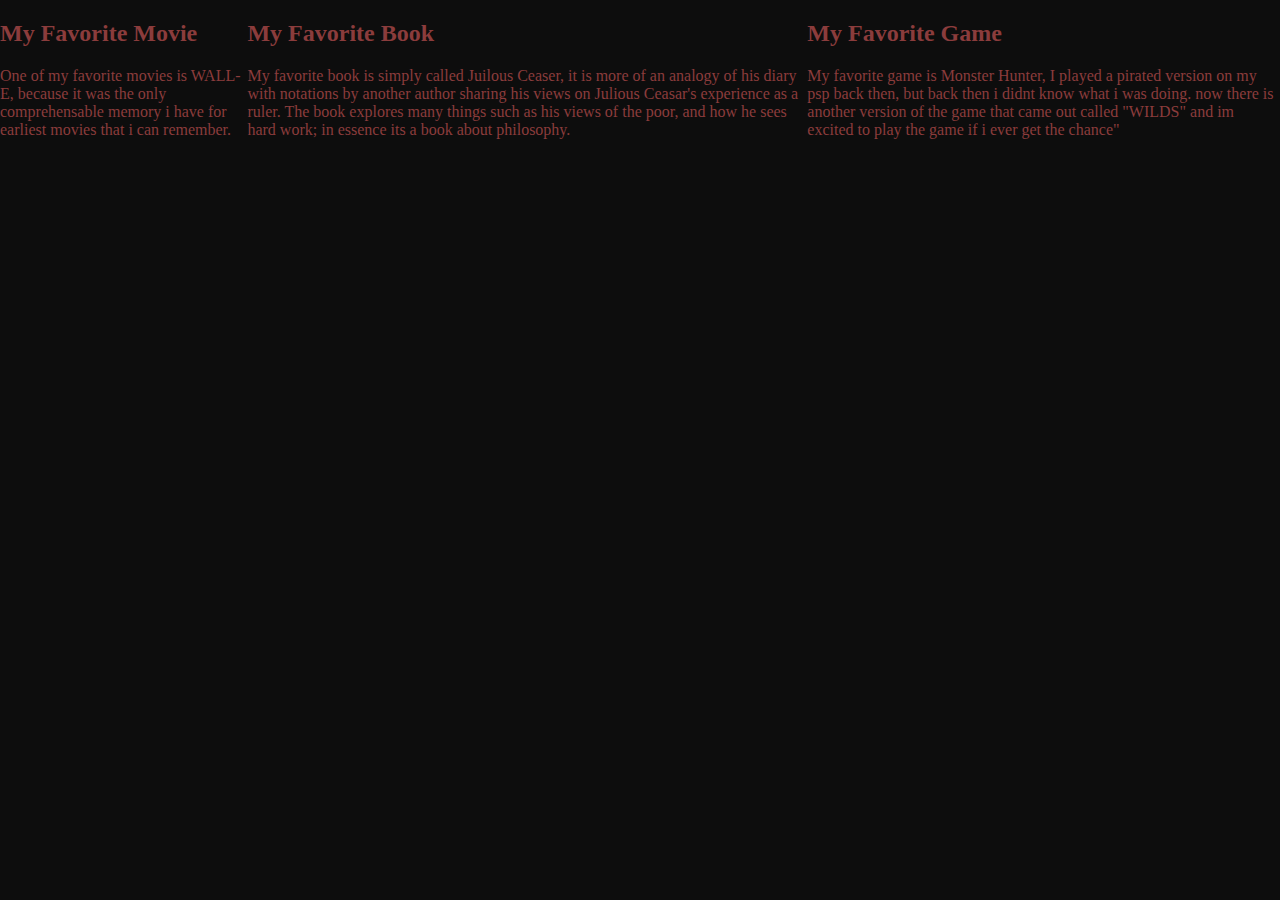
==== index.html @ e8ded06c "i forgot to link the stylesheet onto the index file" ====
<!DOCTYPE html>
<html lang="en">
<head>
	<meta charset="UTF-8">
	<meta name="viewport" content="width=device-width, initial-scale=1.0">
	<title>My Favorites </title>
	<link rel="stylesheet" href="style.css">
</head>
<body>

	<section class="movie">
		<h2>My Favorite Movie</h2>
		<p>One of my favorite movies is WALL-E, because it was the only comprehensable memory i have for earliest movies that i can remember.</p>
	</section>


	<section class="book">
		<h2>My Favorite Book</h2>
		<p>My favorite book is simply called Juilous Ceaser, it is more of an analogy of his diary with notations by another author sharing his views on Julious Ceasar's experience as a ruler. The book explores many things such as his views of the poor, and how he sees hard work; in essence its a book about philosophy.</p>
	</section>

	<section class="game">
		<h2>My Favorite Game</h2>
		<p>My favorite game is Monster Hunter, I played a pirated version on my psp back then, but back then i didnt know what i was doing. now there is another version of the game that came out called "WILDS" and im excited to play the game if i ever get the chance"</p>
	</section>
</body>
</html>
---- style.css ----
body {
    margin: 0;
    padding: 0;
    display: flex;
    align-items: center;
    justify-content: center;
    background-color: #0d0d0d;
    color: #8b3c3c;
}
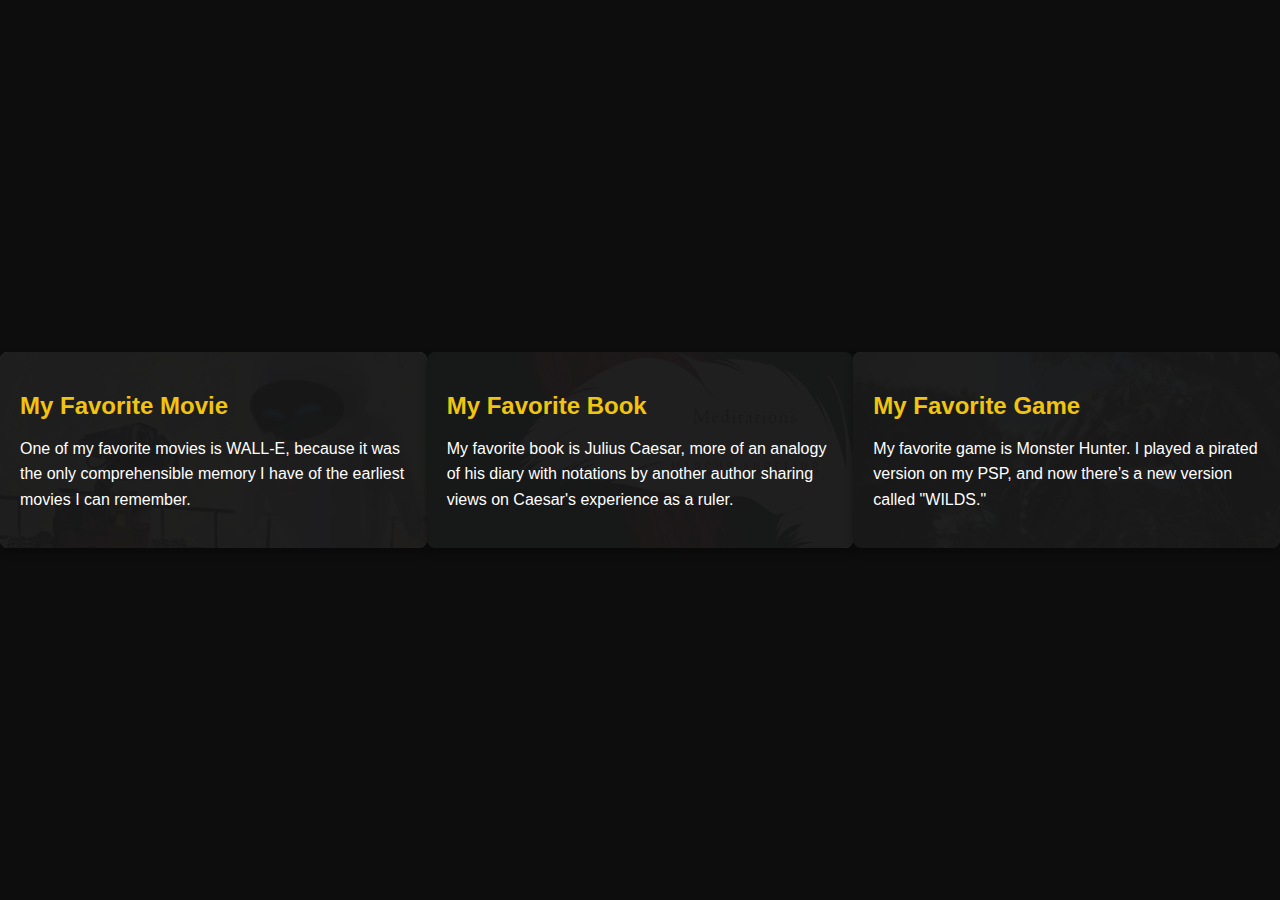
==== commit 1353e61d: "Created a folder to hold onto images i wanted to use for the website" ====
--- a/index.html
+++ b/index.html
@@ -3,26 +3,28 @@
 <head>
 	<meta charset="UTF-8">
 	<meta name="viewport" content="width=device-width, initial-scale=1.0">
-	<title>My Favorites </title>
+	<title>My Favorites</title>
 	<link rel="stylesheet" href="style.css">
 </head>
 <body>
 
 	<section class="movie">
+		<img src="photos/walle.jpg" alt="Favorite Movie"> 
 		<h2>My Favorite Movie</h2>
-		<p>One of my favorite movies is WALL-E, because it was the only comprehensable memory i have for earliest movies that i can remember.</p>
+		<p>One of my favorite movies is WALL-E, because it was the only comprehensible memory I have of the earliest movies I can remember.</p>
 	</section>
 
-
 	<section class="book">
+		<img src="photos/marcA.jpg" alt="Favorite Book">
 		<h2>My Favorite Book</h2>
-		<p>My favorite book is simply called Juilous Ceaser, it is more of an analogy of his diary with notations by another author sharing his views on Julious Ceasar's experience as a ruler. The book explores many things such as his views of the poor, and how he sees hard work; in essence its a book about philosophy.</p>
+		<p>My favorite book is Julius Caesar, more of an analogy of his diary with notations by another author sharing views on Caesar's experience as a ruler.</p>
 	</section>
 
 	<section class="game">
+		<img src="photos/anjanath-monster-hunter-world-large-monster.jpg" alt="Favorite Game">
 		<h2>My Favorite Game</h2>
-		<p>My favorite game is Monster Hunter, I played a pirated version on my psp back then, but back then i didnt know what i was doing. now there is another version of the game that came out called "WILDS" and im excited to play the game if i ever get the chance"</p>
+		<p>My favorite game is Monster Hunter. I played a pirated version on my PSP, and now there’s a new version called "WILDS."</p>
 	</section>
+
 </body>
 </html>
-
--- a/style.css
+++ b/style.css
@@ -5,5 +5,52 @@
     align-items: center;
     justify-content: center;
     background-color: #0d0d0d;
-    color: #8b3c3c;
-}+    color: #fff;
+    min-height: 100vh;
+    font-family: Arial, sans-serif;
+}
+
+/* Section styling */
+section {
+    position: relative;
+    width: 80%;
+    max-width: 800px;
+    padding: 20px;
+    margin: 20px 0;
+    background-color: rgba(26, 26, 26, 0.9);
+    border-radius: 8px;
+    box-shadow: 0 4px 8px rgba(0, 0, 0, 0.3);
+    overflow: hidden; /* Ensures images stay within the section */
+}
+
+/* Image styling */
+section img {
+    position: absolute;
+    top: 0;
+    left: 0;
+    width: 100%;
+    height: 100%;
+    object-fit: cover;
+    opacity: 0.3;
+    z-index: -1;
+    transition: all 0.5s ease;
+}
+
+/* Hover effect to expand image */
+section:hover img {
+    transform: scale(1.2); /* Expands the image */
+    opacity: 0.6; /* Increases image visibility */
+}
+
+/* Headings */
+h2 {
+    margin-bottom: 10px;
+    color: #f1c40f; /* Adds a highlight color for headings */
+}
+
+/* Paragraph styling */
+p {
+    line-height: 1.6;
+    font-size: 16px;
+    z-index: 1; /* Keeps text on top */
+}
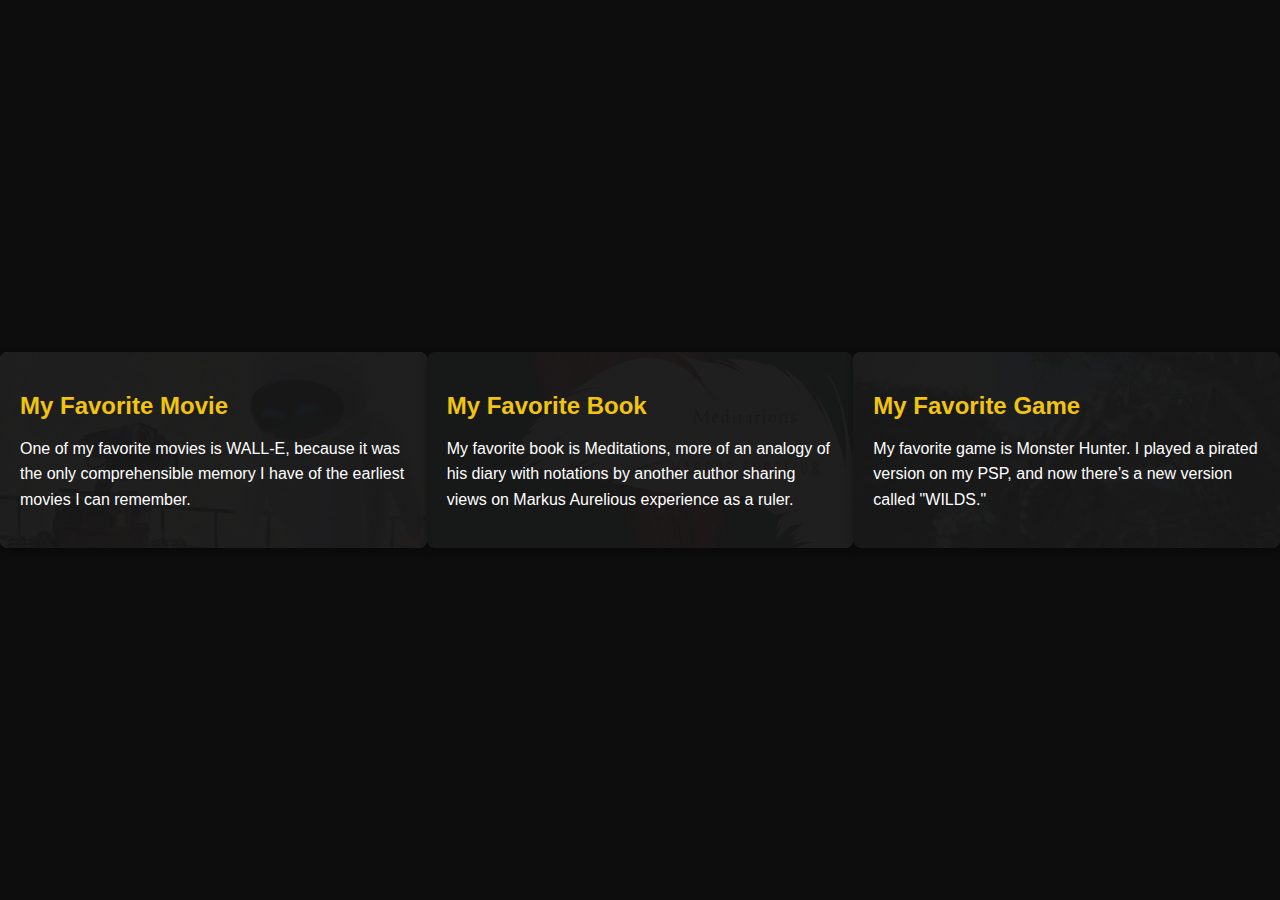
==== commit 4ad0ed81: "Small adjustment about my favorite book, its not a book about julious ceaser, its a book about marku" ====
--- a/index.html
+++ b/index.html
@@ -17,7 +17,7 @@
 	<section class="book">
 		<img src="photos/marcA.jpg" alt="Favorite Book">
 		<h2>My Favorite Book</h2>
-		<p>My favorite book is Julius Caesar, more of an analogy of his diary with notations by another author sharing views on Caesar's experience as a ruler.</p>
+		<p>My favorite book is Meditations, more of an analogy of his diary with notations by another author sharing views on Markus Aurelious experience as a ruler.</p>
 	</section>
 
 	<section class="game">
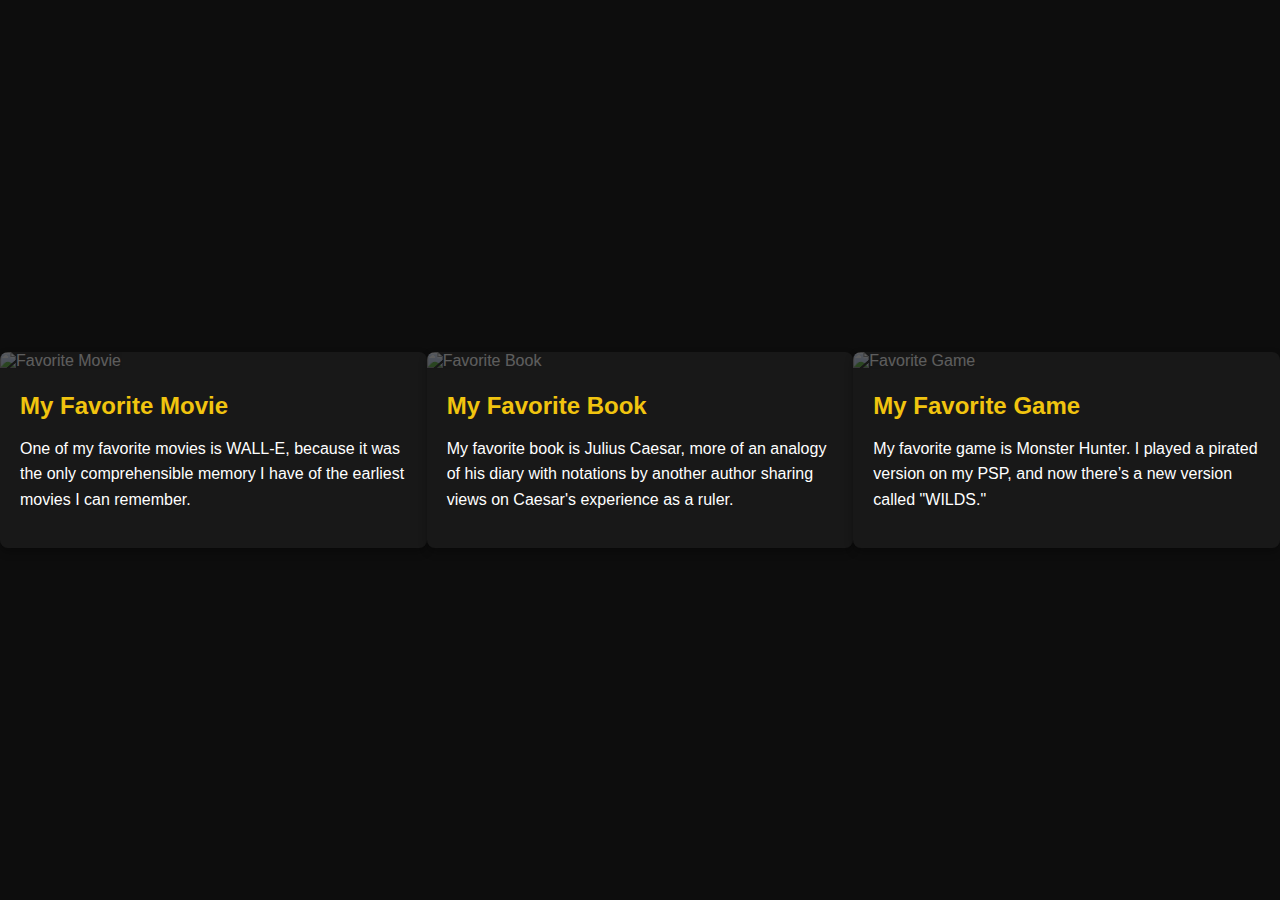
==== commit fe4cbd9f: "added a div class on each section, which is used  for the class='text-overlay'; This is used to add " ====
--- a/index.html
+++ b/index.html
@@ -9,21 +9,27 @@
 <body>
 
 	<section class="movie">
-		<img src="photos/walle.jpg" alt="Favorite Movie"> 
-		<h2>My Favorite Movie</h2>
-		<p>One of my favorite movies is WALL-E, because it was the only comprehensible memory I have of the earliest movies I can remember.</p>
+		<img src="photos/movie.jpg" alt="Favorite Movie"> <!-- Use relative path -->
+		<div class="text-overlay">
+			<h2>My Favorite Movie</h2>
+			<p>One of my favorite movies is WALL-E, because it was the only comprehensible memory I have of the earliest movies I can remember.</p>
+		</div>
 	</section>
 
 	<section class="book">
-		<img src="photos/marcA.jpg" alt="Favorite Book">
-		<h2>My Favorite Book</h2>
-		<p>My favorite book is Meditations, more of an analogy of his diary with notations by another author sharing views on Markus Aurelious experience as a ruler.</p>
+		<img src="photos/book.jpg" alt="Favorite Book">
+		<div class="text-overlay">
+			<h2>My Favorite Book</h2>
+			<p>My favorite book is Julius Caesar, more of an analogy of his diary with notations by another author sharing views on Caesar's experience as a ruler.</p>
+		</div>
 	</section>
 
 	<section class="game">
-		<img src="photos/anjanath-monster-hunter-world-large-monster.jpg" alt="Favorite Game">
-		<h2>My Favorite Game</h2>
-		<p>My favorite game is Monster Hunter. I played a pirated version on my PSP, and now there’s a new version called "WILDS."</p>
+		<img src="photos/game.jpg" alt="Favorite Game">
+		<div class="text-overlay">
+			<h2>My Favorite Game</h2>
+			<p>My favorite game is Monster Hunter. I played a pirated version on my PSP, and now there’s a new version called "WILDS."</p>
+		</div>
 	</section>
 
 </body>
--- a/style.css
+++ b/style.css
@@ -1,3 +1,4 @@
+/* General body styling */
 body {
     margin: 0;
     padding: 0;
@@ -8,6 +9,7 @@
     color: #fff;
     min-height: 100vh;
     font-family: Arial, sans-serif;
+    overflow-x: hidden; /* Prevents horizontal scroll when hovering */
 }
 
 /* Section styling */
@@ -20,10 +22,11 @@
     background-color: rgba(26, 26, 26, 0.9);
     border-radius: 8px;
     box-shadow: 0 4px 8px rgba(0, 0, 0, 0.3);
-    overflow: hidden; /* Ensures images stay within the section */
+    overflow: hidden;
+    z-index: 1; /* Keeps the section text above the image */
 }
 
-/* Image styling */
+/* Image styling for the initial view */
 section img {
     position: absolute;
     top: 0;
@@ -36,21 +39,33 @@
     transition: all 0.5s ease;
 }
 
-/* Hover effect to expand image */
+/* Hover effect to make the image expand to the full screen */
 section:hover img {
-    transform: scale(1.2); /* Expands the image */
-    opacity: 0.6; /* Increases image visibility */
+    position: fixed; /* Makes the image cover the entire screen */
+    top: 0;
+    left: 0;
+    width: 100vw; /* Full width of the viewport */
+    height: 100vh; /* Full height of the viewport */
+    opacity: 0.7; /* Increase opacity on hover */
+    z-index: 1000; /* Brings the image on top of everything */
+    transition: all 0.5s ease;
 }
 
 /* Headings */
 h2 {
     margin-bottom: 10px;
-    color: #f1c40f; /* Adds a highlight color for headings */
+    color: #f1c40f;
 }
 
 /* Paragraph styling */
 p {
     line-height: 1.6;
     font-size: 16px;
-    z-index: 1; /* Keeps text on top */
+    z-index: 1;
 }
+
+/* Ensuring text stays on top during hover */
+section:hover h2, section:hover p {
+    z-index: 1001;
+    position: relative;
+}
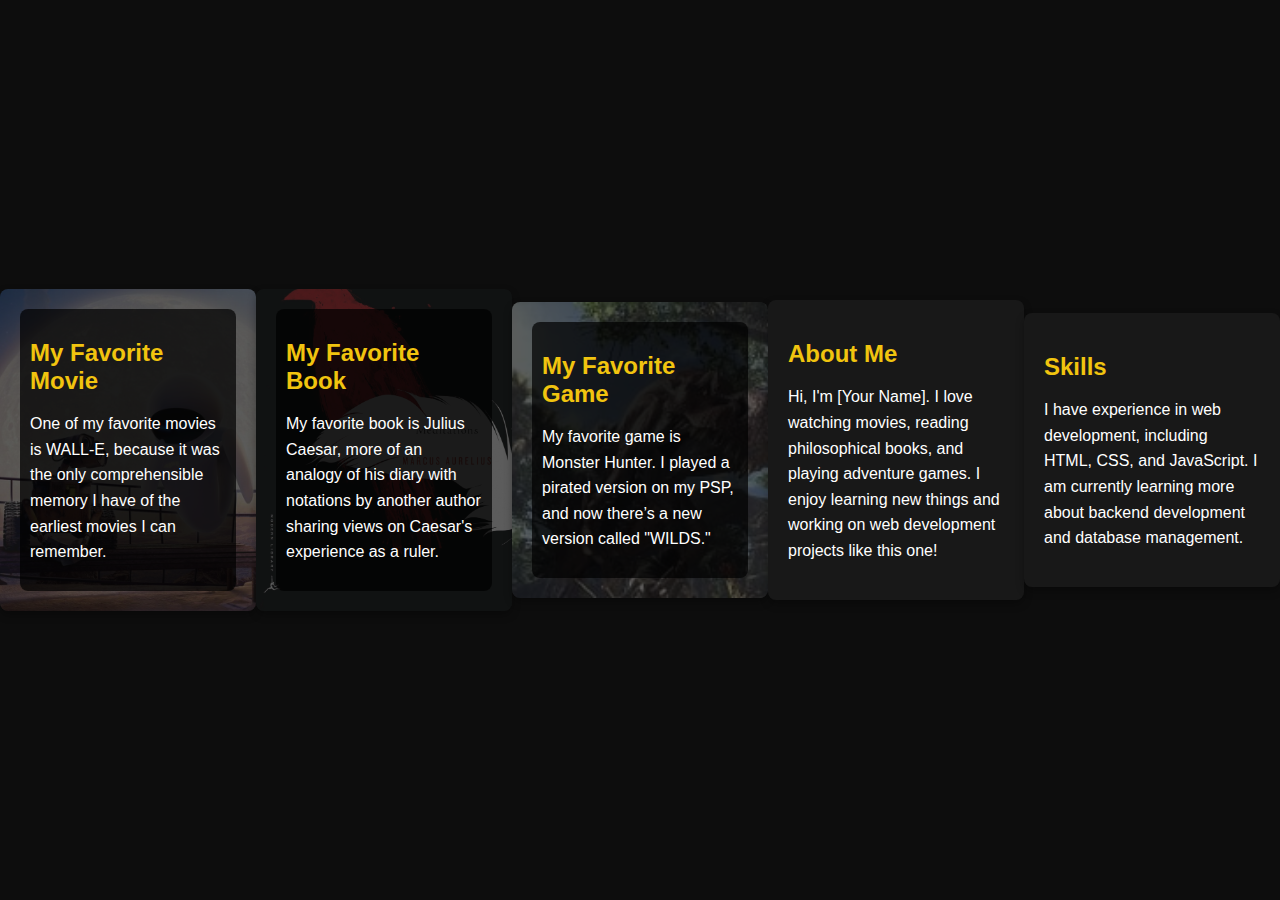
==== commit bbc7a54a: "For the About me and Skills, i wanted to create a drop down section for the information when you cli" ====
--- a/index.html
+++ b/index.html
@@ -8,8 +8,9 @@
 </head>
 <body>
 
+	<!-- Existing Sections -->
 	<section class="movie">
-		<img src="photos/movie.jpg" alt="Favorite Movie"> <!-- Use relative path -->
+		<img src="photos/movie.jpg" alt="Favorite Movie">
 		<div class="text-overlay">
 			<h2>My Favorite Movie</h2>
 			<p>One of my favorite movies is WALL-E, because it was the only comprehensible memory I have of the earliest movies I can remember.</p>
@@ -32,5 +33,23 @@
 		</div>
 	</section>
 
+	<!-- New Sections -->
+
+	<section class="dropdown">
+		<h2 class="dropdown-header">About Me</h2>
+		<div class="dropdown-content">
+			<p>Hi, I'm [Your Name]. I love watching movies, reading philosophical books, and playing adventure games. I enjoy learning new things and working on web development projects like this one!</p>
+		</div>
+	</section>
+
+	<section class="dropdown">
+		<h2 class="dropdown-header">Skills</h2>
+		<div class="dropdown-content">
+			<p>I have experience in web development, including HTML, CSS, and JavaScript. I am currently learning more about backend development and database management.</p>
+		</div>
+	</section>
+
+	<!-- Link the external JS file here -->
+	<script src="dropdown.js"></script>
 </body>
 </html>
--- a/style.css
+++ b/style.css
@@ -24,6 +24,7 @@
     box-shadow: 0 4px 8px rgba(0, 0, 0, 0.3);
     overflow: hidden;
     z-index: 1; /* Keeps the section text above the image */
+    transition: all 0.5s ease; /* Transition for smooth resizing */
 }
 
 /* Image styling for the initial view */
@@ -51,6 +52,21 @@
     transition: all 0.5s ease;
 }
 
+/* Dark background behind text when hovering */
+section .text-overlay {
+    position: relative;
+    background-color: rgba(0, 0, 0, 0.7); /* Dark background with opacity */
+    padding: 10px;
+    border-radius: 8px;
+    transition: all 0.5s ease;
+}
+
+/* Ensuring text overlay stays on top when hovered */
+section:hover .text-overlay {
+    z-index: 1001;
+    position: relative;
+}
+
 /* Headings */
 h2 {
     margin-bottom: 10px;
@@ -64,7 +80,7 @@
     z-index: 1;
 }
 
-/* Ensuring text stays on top during hover */
+/* Ensure the text overlay disappears when not hovering */
 section:hover h2, section:hover p {
     z-index: 1001;
     position: relative;
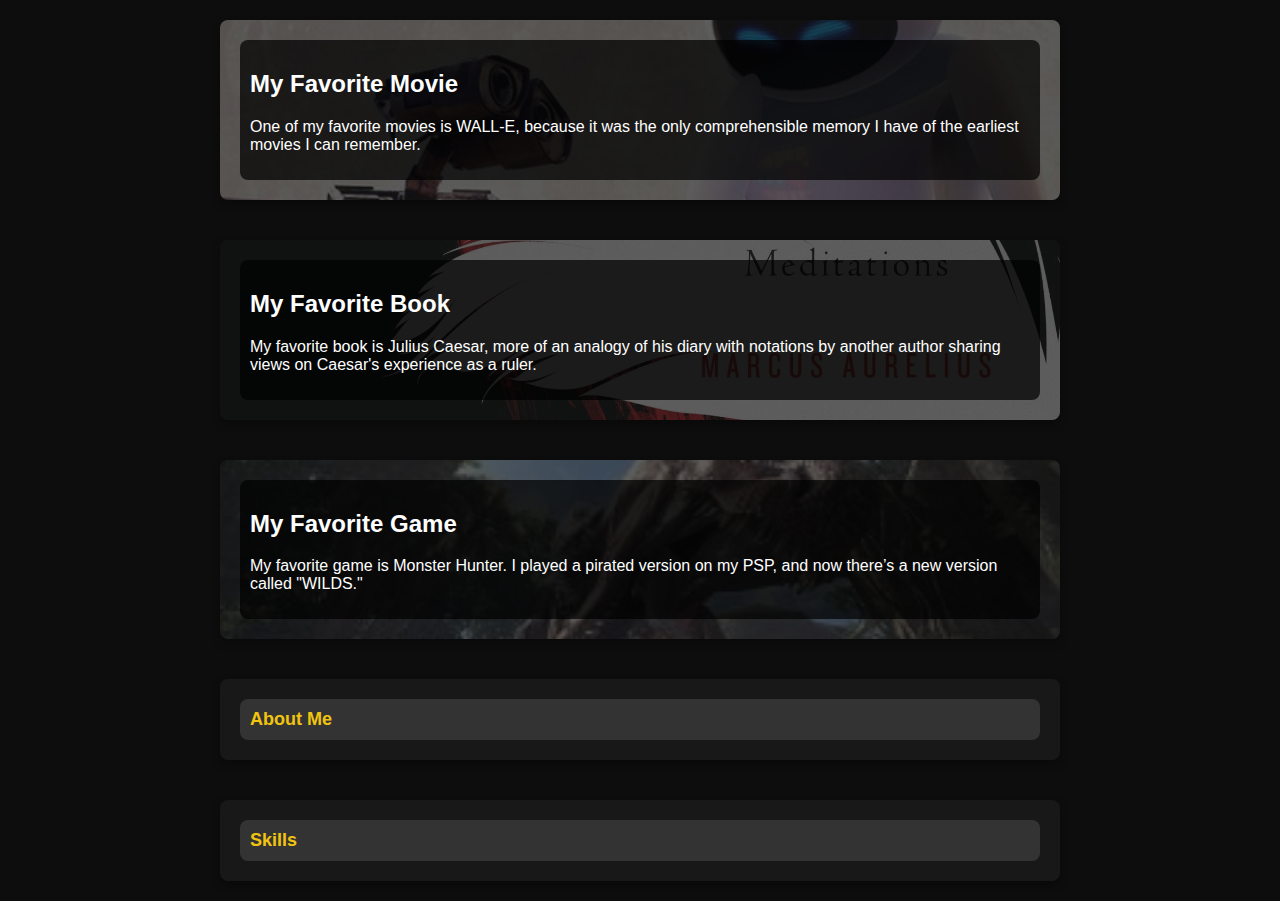
==== commit 256cb07e: "Small update invovling 'about me' and 'skills' section" ====
--- a/index.html
+++ b/index.html
@@ -38,14 +38,14 @@
 	<section class="dropdown">
 		<h2 class="dropdown-header">About Me</h2>
 		<div class="dropdown-content">
-			<p>Hi, I'm [Your Name]. I love watching movies, reading philosophical books, and playing adventure games. I enjoy learning new things and working on web development projects like this one!</p>
+			<p>Hi, I'm Leonard Damong. I rarely watching movies, occasionaly read books, and love playing video games. I enjoy learning new things and working on web development projects like this one!</p>
 		</div>
 	</section>
 
 	<section class="dropdown">
 		<h2 class="dropdown-header">Skills</h2>
 		<div class="dropdown-content">
-			<p>I have experience in web development, including HTML, CSS, and JavaScript. I am currently learning more about backend development and database management.</p>
+			<p>I have some experience in web development and love when i learn how to do new things, especially in HTML, CSS, and JavaScript. I am currently learning more about backend development and database management.</p>
 		</div>
 	</section>
 
--- a/style.css
+++ b/style.css
@@ -10,6 +10,7 @@
     min-height: 100vh;
     font-family: Arial, sans-serif;
     overflow-x: hidden; /* Prevents horizontal scroll when hovering */
+    flex-direction: column; /* Stack sections vertically */
 }
 
 /* Section styling */
@@ -23,11 +24,11 @@
     border-radius: 8px;
     box-shadow: 0 4px 8px rgba(0, 0, 0, 0.3);
     overflow: hidden;
-    z-index: 1; /* Keeps the section text above the image */
-    transition: all 0.5s ease; /* Transition for smooth resizing */
+    z-index: 1;
+    transition: all 0.5s ease;
 }
 
-/* Image styling for the initial view */
+/* Image styling for existing sections */
 section img {
     position: absolute;
     top: 0;
@@ -40,48 +41,57 @@
     transition: all 0.5s ease;
 }
 
-/* Hover effect to make the image expand to the full screen */
 section:hover img {
-    position: fixed; /* Makes the image cover the entire screen */
+    position: fixed;
     top: 0;
     left: 0;
-    width: 100vw; /* Full width of the viewport */
-    height: 100vh; /* Full height of the viewport */
-    opacity: 0.7; /* Increase opacity on hover */
-    z-index: 1000; /* Brings the image on top of everything */
+    width: 100vw;
+    height: 100vh;
+    opacity: 0.7;
+    z-index: 1000;
     transition: all 0.5s ease;
 }
 
-/* Dark background behind text when hovering */
 section .text-overlay {
     position: relative;
-    background-color: rgba(0, 0, 0, 0.7); /* Dark background with opacity */
+    background-color: rgba(0, 0, 0, 0.7);
     padding: 10px;
     border-radius: 8px;
     transition: all 0.5s ease;
 }
 
-/* Ensuring text overlay stays on top when hovered */
 section:hover .text-overlay {
     z-index: 1001;
     position: relative;
 }
 
-/* Headings */
-h2 {
-    margin-bottom: 10px;
+/* Dropdown sections styling */
+.dropdown-header {
+    background-color: #333;
+    padding: 10px;
+    border-radius: 8px;
+    cursor: pointer;
+    margin: 0;
     color: #f1c40f;
+    font-size: 18px;
+    text-align: left;
 }
 
-/* Paragraph styling */
-p {
-    line-height: 1.6;
-    font-size: 16px;
-    z-index: 1;
+.dropdown-content {
+    display: none;
+    background-color: rgba(0, 0, 0, 0.8);
+    padding: 10px;
+    margin-top: 10px;
+    border-radius: 8px;
 }
 
-/* Ensure the text overlay disappears when not hovering */
-section:hover h2, section:hover p {
-    z-index: 1001;
-    position: relative;
+.dropdown-header:hover {
+    background-color: #444;
 }
+
+/* Expand content on click */
+.dropdown.open .dropdown-content {
+    display: block;
+    transition: all 0.3s ease;
+}
+
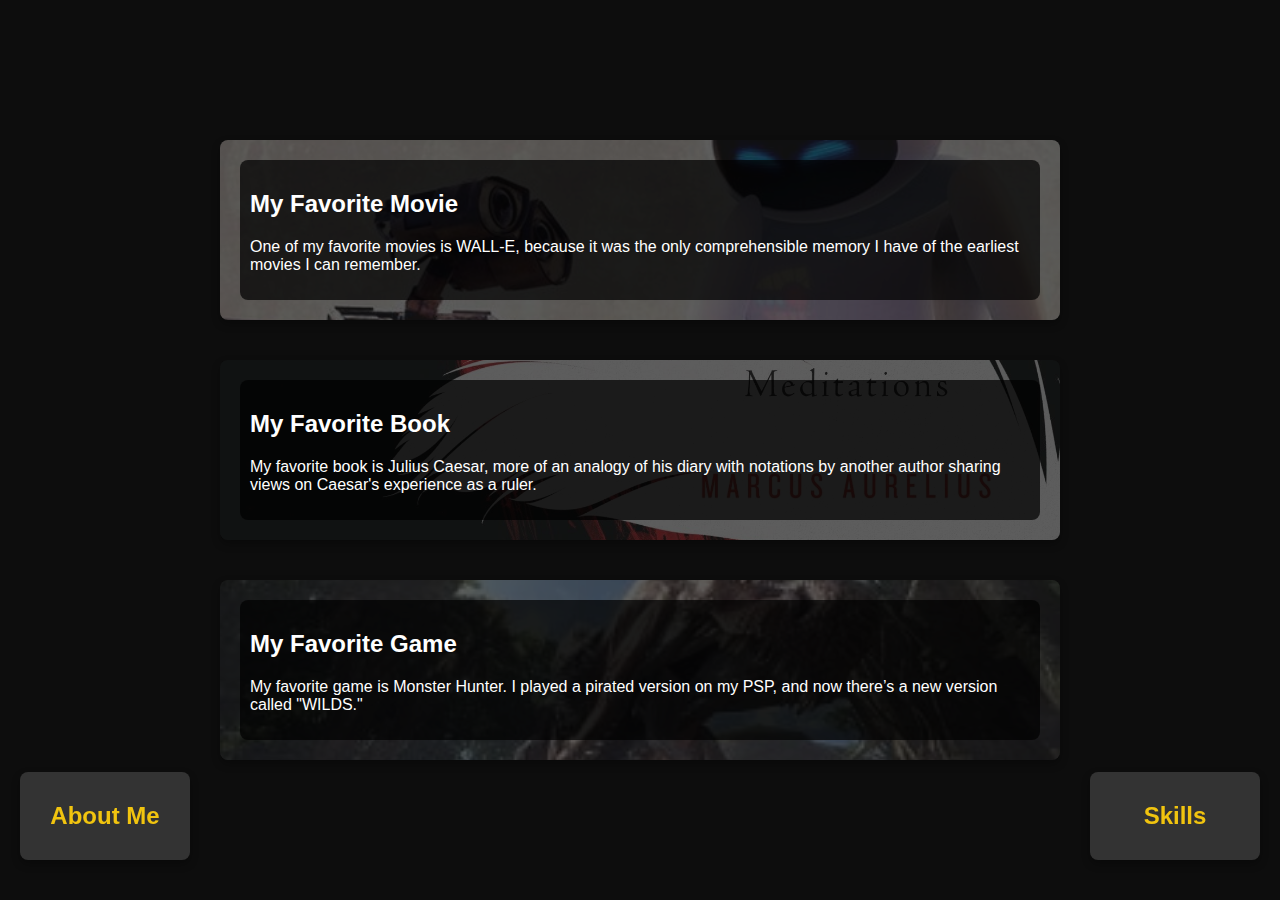
==== commit 7ba834dc: "re-evaluated how the about me and skills section should be placed on the page, and decided to reloca" ====
--- a/index.html
+++ b/index.html
@@ -33,23 +33,23 @@
 		</div>
 	</section>
 
-	<!-- New Sections -->
+	<!-- Floating Sections -->
 
-	<section class="dropdown">
-		<h2 class="dropdown-header">About Me</h2>
-		<div class="dropdown-content">
-			<p>Hi, I'm Leonard Damong. I rarely watching movies, occasionaly read books, and love playing video games. I enjoy learning new things and working on web development projects like this one!</p>
+	<section class="floating-box about-me">
+		<h2 class="floating-header">About Me</h2>
+		<div class="floating-content">
+			<p>Hi, I'm [Your Name]. I love watching movies, reading philosophical books, and playing adventure games. I enjoy learning new things and working on web development projects like this one!</p>
 		</div>
 	</section>
 
-	<section class="dropdown">
-		<h2 class="dropdown-header">Skills</h2>
-		<div class="dropdown-content">
-			<p>I have some experience in web development and love when i learn how to do new things, especially in HTML, CSS, and JavaScript. I am currently learning more about backend development and database management.</p>
+	<section class="floating-box skills">
+		<h2 class="floating-header">Skills</h2>
+		<div class="floating-content">
+			<p>I have experience in web development, including HTML, CSS, and JavaScript. I am currently learning more about backend development and database management.</p>
 		</div>
 	</section>
 
-	<!-- Link the external JS file here -->
+	<!-- Link to external JS file -->
 	<script src="dropdown.js"></script>
 </body>
 </html>
--- a/style.css
+++ b/style.css
@@ -65,33 +65,51 @@
     position: relative;
 }
 
-/* Dropdown sections styling */
-.dropdown-header {
+/* Floating Sections Styling */
+.floating-box {
+    position: fixed;
+    width: 150px;
+    padding: 10px;
     background-color: #333;
+    color: #f1c40f;
+    border-radius: 8px;
+    text-align: center;
+    cursor: pointer;
+    z-index: 1000;
+}
+
+.floating-box .floating-content {
+    display: none;
+    background-color: rgba(0, 0, 0, 0.9);
     padding: 10px;
     border-radius: 8px;
-    cursor: pointer;
-    margin: 0;
-    color: #f1c40f;
-    font-size: 18px;
-    text-align: left;
+    margin-top: 10px;
 }
 
-.dropdown-content {
-    display: none;
-    background-color: rgba(0, 0, 0, 0.8);
-    padding: 10px;
-    margin-top: 10px;
-    border-radius: 8px;
+/* Hover effect for floating sections */
+.floating-box:hover .floating-content {
+    display: block;
 }
 
-.dropdown-header:hover {
-    background-color: #444;
+/* Position About Me box in the bottom-left corner */
+.about-me {
+    bottom: 20px;
+    left: 20px;
 }
 
-/* Expand content on click */
-.dropdown.open .dropdown-content {
-    display: block;
-    transition: all 0.3s ease;
+/* Position Skills box in the bottom-right corner */
+.skills {
+    bottom: 20px;
+    right: 20px;
 }
 
+/* Adjust for top corner placement (optional) */
+/* .about-me {
+    top: 20px;
+    left: 20px;
+}
+
+.skills {
+    top: 20px;
+    right: 20px;
+} */
